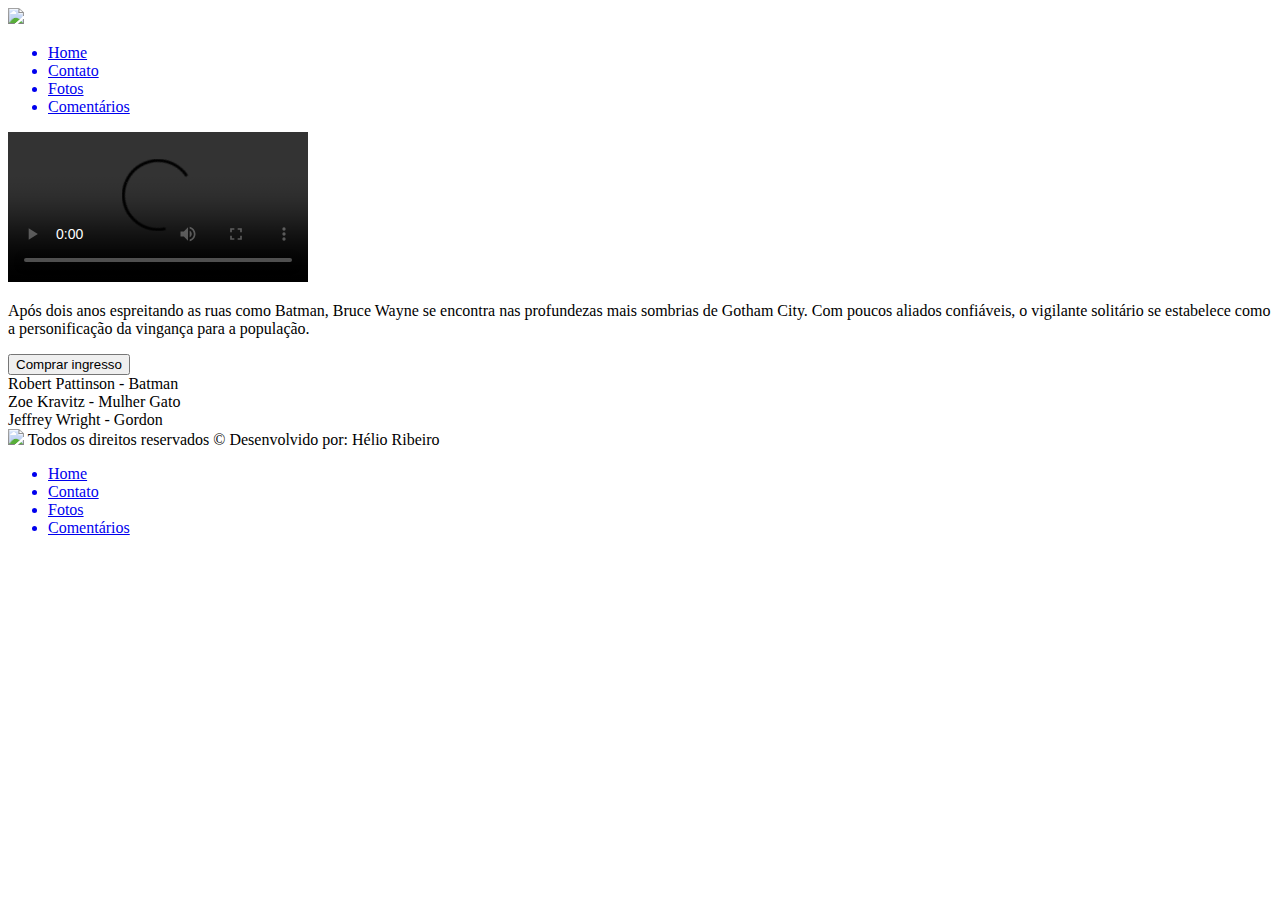
==== index.html @ 4e7671bc "Add files via upload" ====
<!DOCTYPE html>
<html lang="en">
<head>
    <meta charset="UTF-8">
    <meta http-equiv="X-UA-Compatible" content="IE=edge">
    <meta name="viewport" content="width=device-width, initial-scale=1.0">
    <title>Batman</title>
    <link rel="stylesheet" href="styles.css" />
</head>
<body>
    <header>
        <img id="logo" src="OIP.jpg" />
        <nav>
            <ul>
                <a href="index.html">
                    <li>Home</li>  
                </a>
                <a href="contato.html">
                    <li>Contato</li>
                </a>
                <a href="fotos.html">
                    <li>Fotos</li>
                </a>
                <a href="comentarios.html">
                    <li>Comentários</li>
                </a>
            </ul>
        </nav>
    </header>

    <div id="banner"></div>
    <div id="trailer-container">
        <div class="content">
            <video controls class="trailer">
                <source src="./BATMAN  _ Trailer 2 Oficial Legendado _ DC FanDome 2021.mp4" type="video/mp4">
                Seu navegador não possui suporte para vídeos
            </video>
            <div id="sinopse">
                <p class="description">
                    Após dois anos espreitando as ruas como Batman, Bruce Wayne se encontra nas profundezas 
                    mais sombrias de Gotham City. Com poucos aliados confiáveis, o vigilante solitário se 
                    estabelece como a personificação da vingança para a população.
                </p>
                <button class="button">Comprar ingresso</button>
            </div>
        </div>
    </div>

    <div class="actor-cards-container">
        <div class="cards-content">
            <div class="card banner-1">Robert Pattinson - Batman</div>
            <div class="card banner-2">Zoe Kravitz - Mulher Gato</div>
            <div class="card banner-3">Jeffrey Wright - Gordon</div>
        </div>
    </div>

    <footer>
        <img style="object-fit: contain;" id="logo" src="./OIP.jpg" />
        <span>Todos os direitos reservados ©</span>
        <span>Desenvolvido por: Hélio Ribeiro</span>

        <nav class="footer-navigation">
            <ul class="footer-list">
                <a href="index.html">
                    <li>Home</li>  
                </a>
                <a href="contato.html">
                    <li>Contato</li>
                </a>
                <a href="fotos.html">
                    <li>Fotos</li>
                </a>
                <a href="comentarios.html">
                    <li>Comentários</li>
                </a>
            </ul>
        </nav>
    </footer>
</body>
</html>
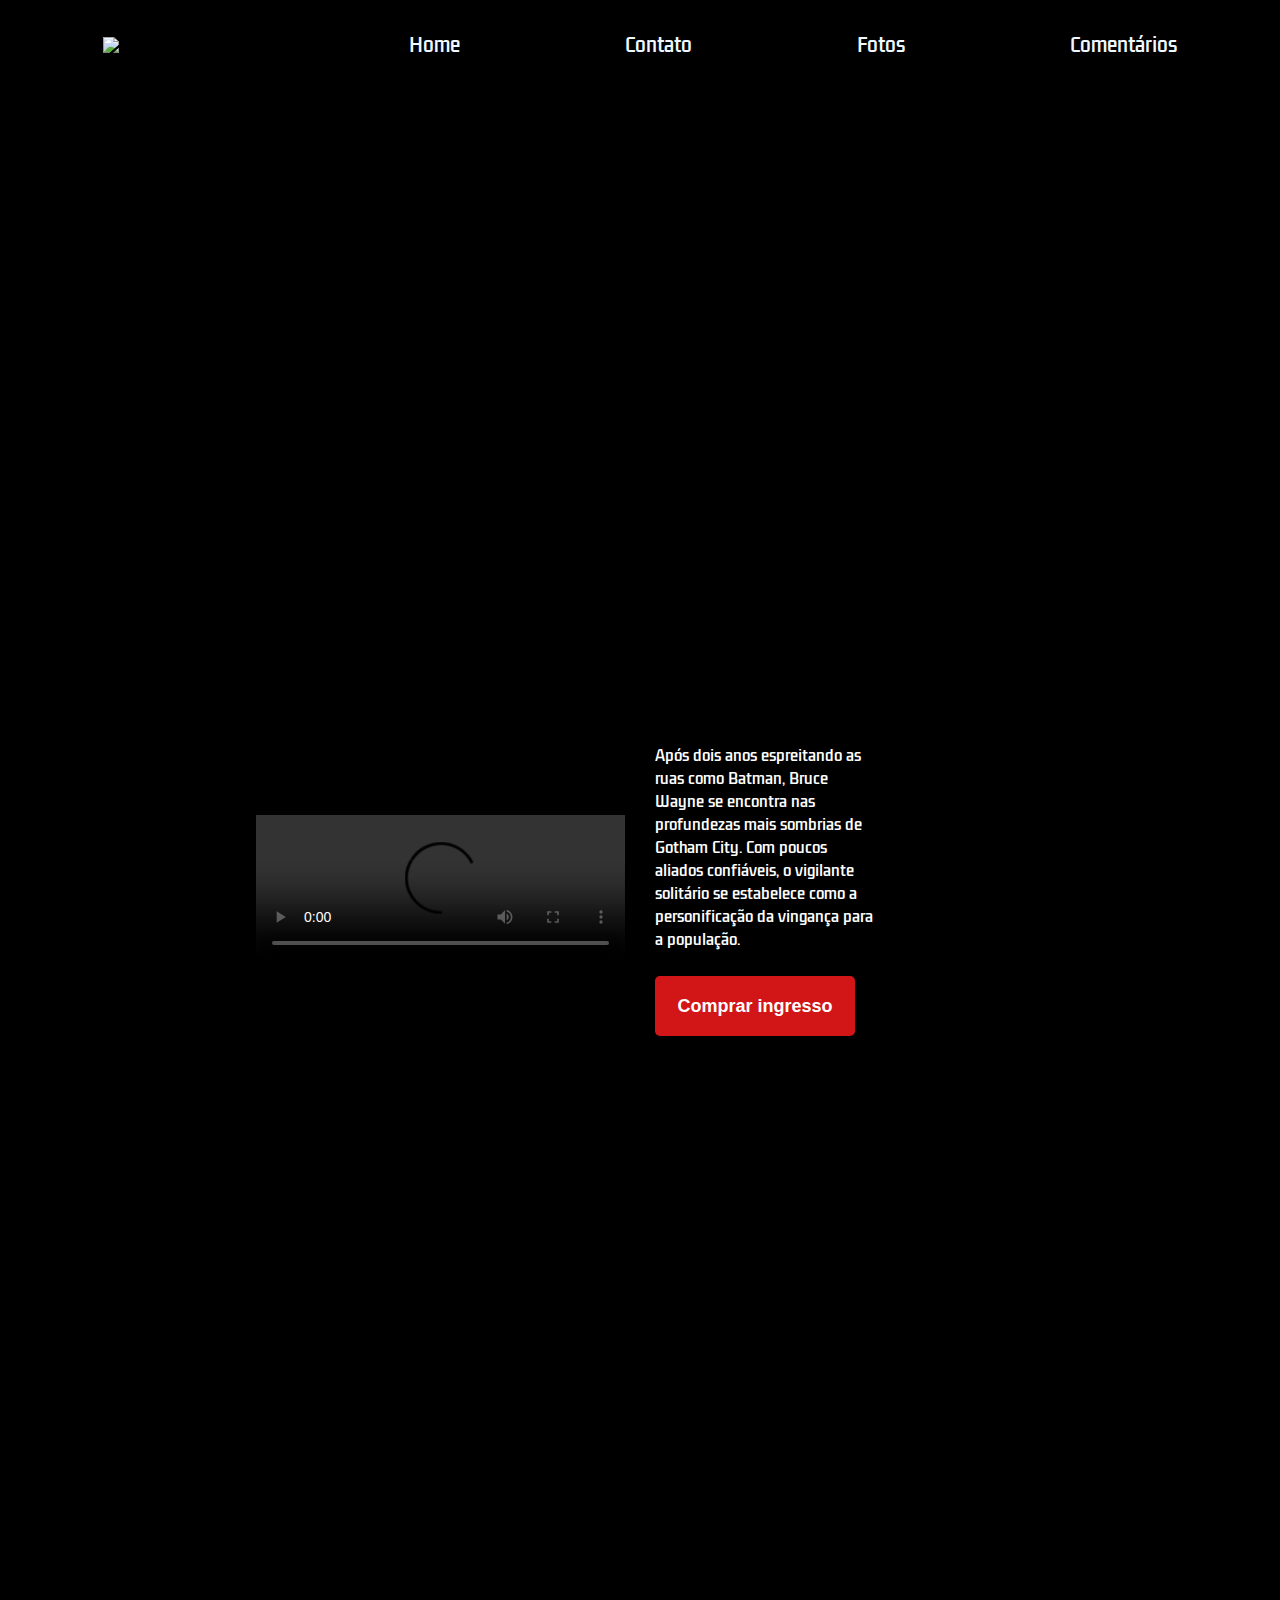
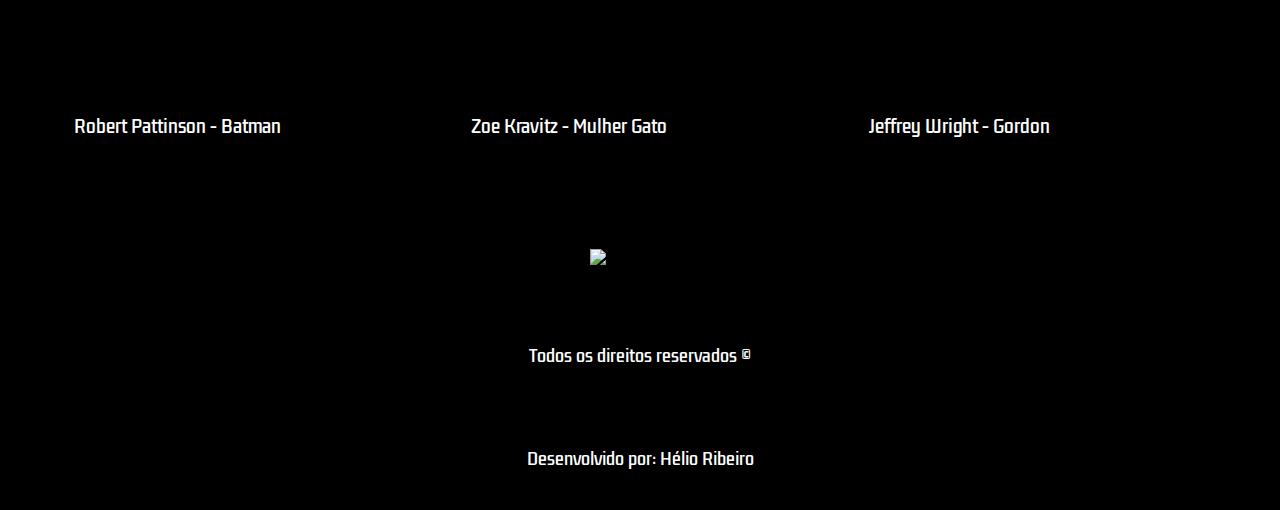
==== commit ad8c4ea7: "Update index.html" ====
--- a/index.html
+++ b/index.html
@@ -5,11 +5,11 @@
     <meta http-equiv="X-UA-Compatible" content="IE=edge">
     <meta name="viewport" content="width=device-width, initial-scale=1.0">
     <title>Batman</title>
-    <link rel="stylesheet" href="styles.css" />
+    <link rel="stylesheet" href="./styles.css" />
 </head>
 <body>
     <header>
-        <img id="logo" src="OIP.jpg" />
+        <img id="logo" src="./OIP.jpg" />
         <nav>
             <ul>
                 <a href="index.html">
@@ -77,4 +77,4 @@
         </nav>
     </footer>
 </body>
-</html>+</html>
--- a/styles.css
+++ b/styles.css
@@ -0,0 +1,233 @@
+@import url('https://fonts.googleapis.com/css2?family=Kdam+Thmor+Pro&display=swap');
+
+* {
+    margin: 0;
+    padding: 0;
+    background-color: black;
+    list-style: none;
+    text-decoration: none;
+}
+
+header {
+    height: 90px;
+    display: flex;
+    justify-content: space-around;
+    align-items: center;
+}
+
+nav {
+    width: 60%;
+}
+
+ul {
+    display: flex;
+    width: 100%;
+    justify-content: space-between;
+}
+
+li {
+    list-style: none;
+    color: aliceblue;
+    cursor: pointer;
+    font-size: 19px;
+    transition: .5s;
+    font-family: 'Kdam Thmor Pro', sans-serif;
+}
+
+li:hover {
+    color: #d21617;
+}
+
+#logo {
+    width: 100px;
+    height: auto;
+}
+
+#banner {
+    background-image: url('http://www.impawards.com/2022/posters/batman_ver28_xxlg.jpg');
+    background-position: 50% 50%;
+    background-size: cover;
+    width: 100%;
+    height: 600px;
+}
+
+#trailer-container {
+    width: 100%;
+    height: 400px;
+    display: flex;
+    justify-content: center;
+}
+
+.content {
+    width: 60%;
+    display: flex;
+    align-items: center;
+    justify-content: space-between;
+}
+
+.trailer {
+    width: 50%;
+}
+
+#sinopse {
+    width: 50%;
+    display: flex;
+    flex-direction: column;
+    justify-content: space-between;
+    margin-left: 30px;
+}
+
+.description {
+    color: #fff;
+    font-size: 15px;
+    font-family: 'Kdam Thmor Pro', sans-serif;
+    width: 60%;
+}
+
+.button {
+    width: 200px;
+    height: 60px;
+    background-color: #d21617;
+    color: #fff;
+    padding: 8px 6px;
+    border-radius: 5px;
+    cursor: pointer;
+    transition: .8s;
+    font-size: 18px;
+    display: flex;
+    justify-content: center;
+    align-items: center;
+    font-weight: bold;
+    border: none;
+    outline: none;
+    margin-top: 25px;
+}
+
+.button:hover {
+    background-color: #fff;
+    color: #000;
+}
+
+.actor-cards-container {
+    width: 100%;
+    display: flex;
+    justify-content: center;
+    margin-top: 50px;
+}
+
+.cards-content {
+    width: 90%;
+    display: grid;
+    grid-template-columns: repeat(3, 1fr);
+    row-gap: 20px;
+    column-gap: 40px;
+}
+
+.card {
+    width: 100%;
+    height: 600px;
+    background-size: cover;
+    background-position: 50% 50%;
+    border-radius: 5px;
+    cursor: pointer;
+    transition: 1s;
+    display: flex;
+    flex-direction: column;
+    justify-content: flex-end;
+    padding: 0 0 20px 10px;
+    color: #fff;
+    font-size: 17px;
+    font-family: 'Kdam Thmor Pro', sans-serif;
+}
+
+.card:hover {
+    transform: scale(1.02);
+}
+
+.banner-1 {
+    background-image: url('https://www.cnnbrasil.com.br/wp-content/uploads/sites/12/2022/01/batman-robert-pattinson-2022.jpg');
+}
+
+.banner-2 {
+    background-image: url('https://pbs.twimg.com/media/FMO83fmWYAMYttY?format=jpg&name=900x900');
+}
+
+.banner-3 {
+    background-image: url('https://asalvision.com/wp-content/uploads/2022/03/Jeffrey-Wright-The-Batman-2022-Black-Coat.jpg');
+}
+
+footer {
+    height: 300px;
+    margin-top: 50px;
+    display: flex;
+    flex-direction: column;
+    align-items: center;
+    justify-content: space-around;
+}
+
+span {
+    color: #fff;
+    font-family: 'Kdam Thmor Pro', sans-serif;
+}
+
+.footer-navigation {
+    display: none;
+}
+
+.footer-list {
+    display: flex;
+    flex-direction: column;
+    align-items: center;
+}
+
+@media(max-width: 768px){
+    .footer-navigation{
+        display: block;
+    }
+
+    nav {
+        display: none;
+    }
+
+    #banner {
+        background-position: 40%;
+    }
+
+    #trailer-container {
+        width: 100%;
+        height: 500px;
+        display: flex;
+        flex-direction: column;
+    }
+
+    .content {
+        width: 95%;
+        display: flex;
+        flex-direction: column;
+    }
+
+    .trailer {
+        width: 100%;
+    }
+
+    #sinopse {
+        width: 95%;
+        display: flex;
+        flex-direction: column;
+        justify-content: space-between;
+    }
+
+    .description {
+        width: 100%;
+    }
+
+    .button {
+        width: 100%;
+        margin-top: 30px;
+    }
+
+    .cards-content {
+        grid-template-columns: 1fr;
+        margin-top: 150px;
+    }
+}